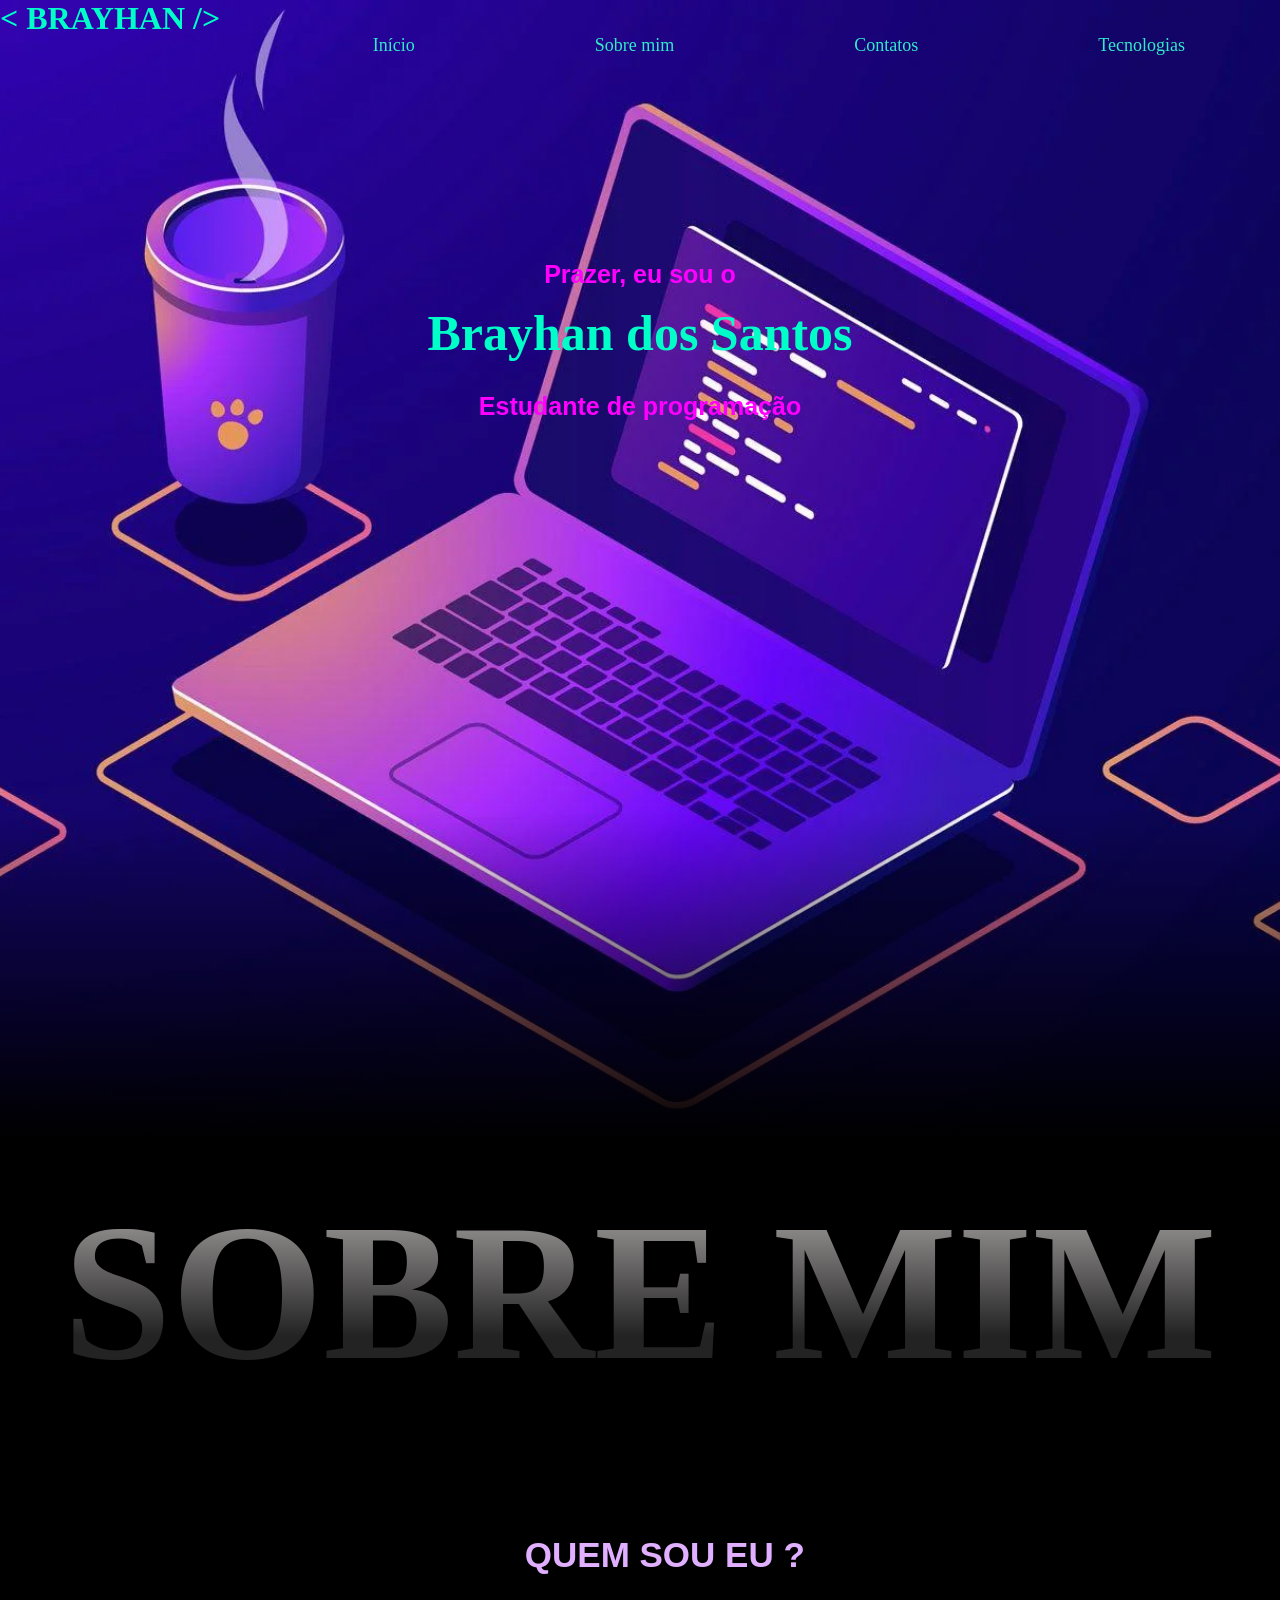
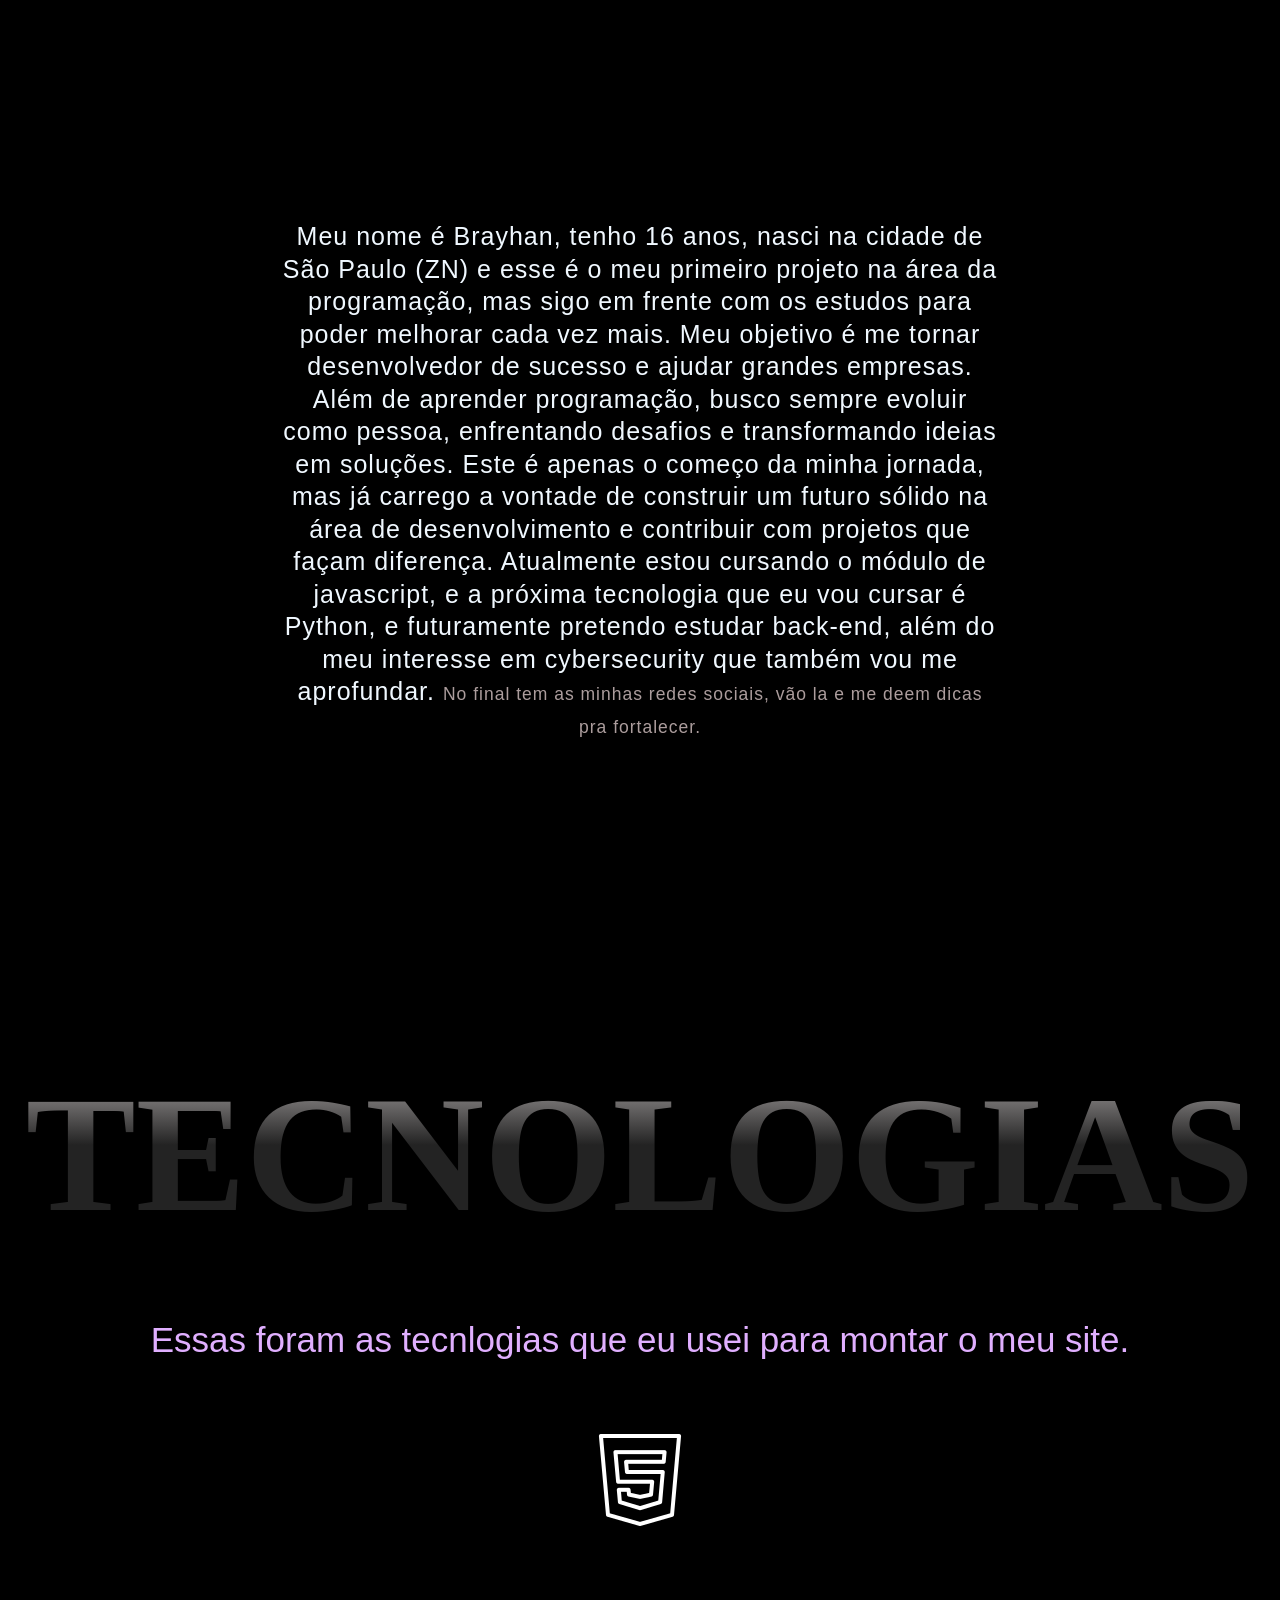
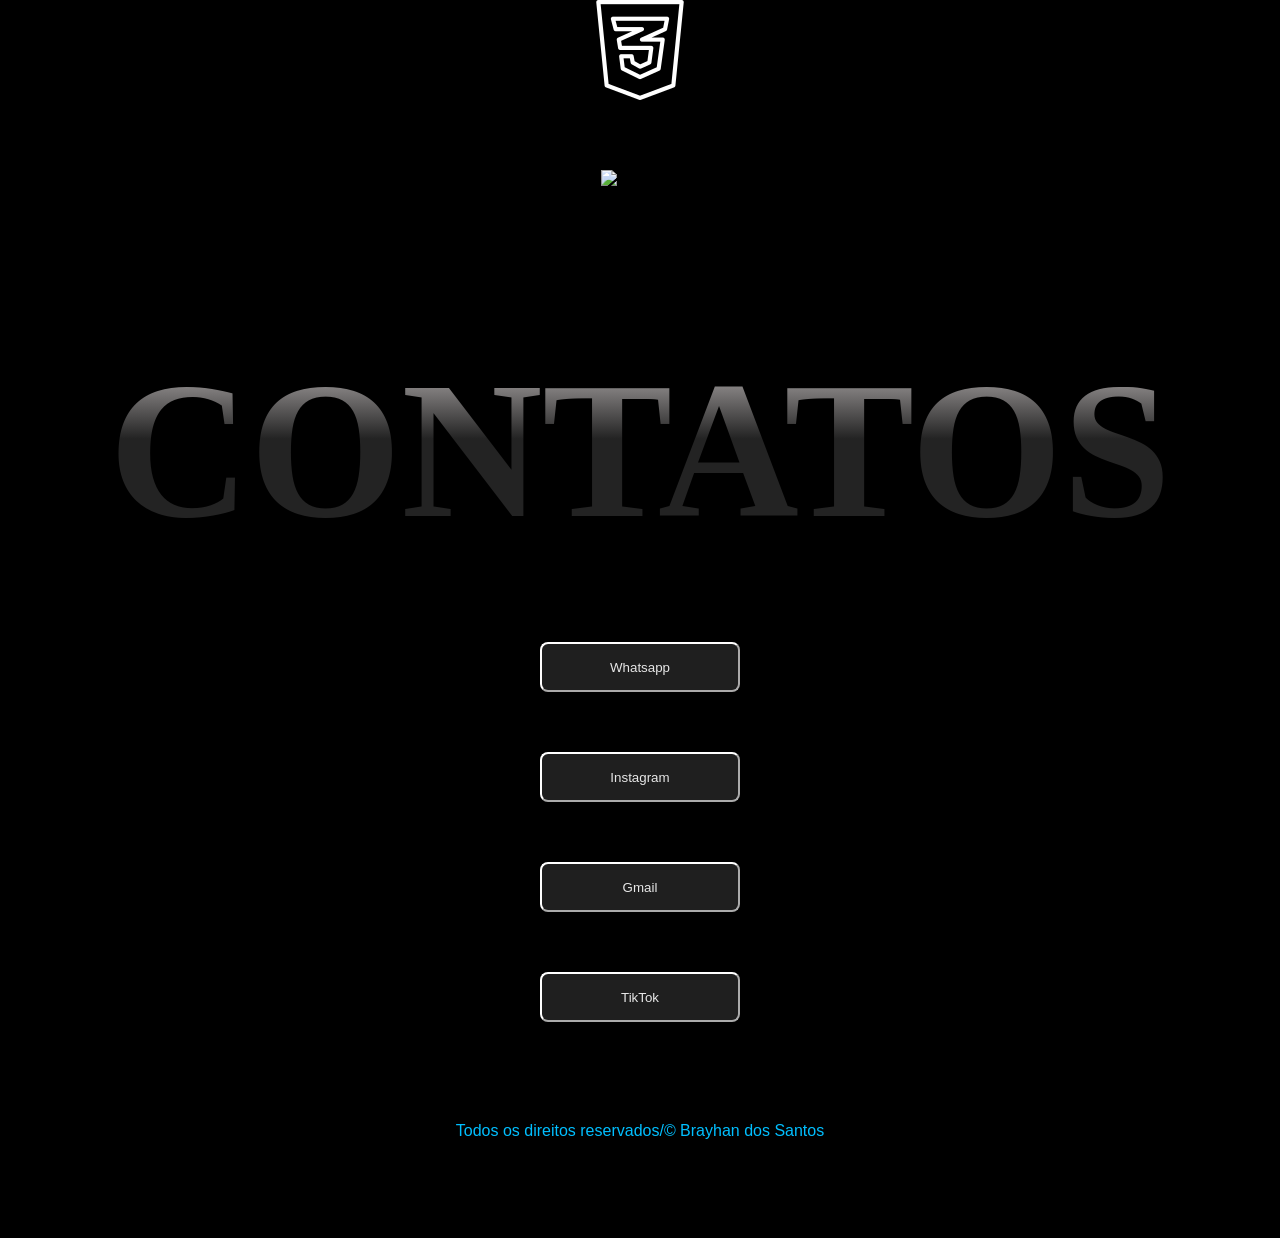
==== html.brayhan/index.html @ 7bd886b1 "new alteration" ====
<!DOCTYPE html>
<html lang="p-br">

<head>

    <meta charset="UTF-8">
    <meta name="viewport" content="width=device-width, initial-scale=1.0">
    <title> < BRAYHAN /> </title>
    <link rel="stylesheet" href="style.css">
</head>

<body id="comeco">
    <header class="cabeçalho">
        <h1>
            < BRAYHAN />
        </h1>
        <nav>
            <ul
                style="list-style: none; display: inline-flex; gap: 100px; position: fixed; top: 20; right: 15px; font-family: 'namioto', cursive;">
                <li><a href="#comeco"> Início </a></li>
                <li><a href="#sobre">Sobre mim</a></li>
                <li><a href="#contatos">Contatos</a></li>
                <li><a href="#tecnologias">Tecnologias</a></li>
            </ul>
        </nav>
    </header>

    <section class="hero">
        <div class="heroh">
            <p> Prazer, eu sou o</p>
            <h2>Brayhan dos Santos</h2>
            <p class="estudante"> Estudante de programação </p>
        </div>
    </section>

    <section class="page2">
        <h2 id="sobre"> SOBRE MIM</h2>
        <h3 id="eu"> QUEM SOU EU ?</h3>
        <p id="quem">Meu nome é Brayhan, tenho 16 anos, nasci na cidade de São Paulo (ZN) e esse é o meu primeiro
            projeto na área da programação, mas sigo em frente com os estudos para poder melhorar cada vez mais.
            Meu objetivo é me tornar desenvolvedor de sucesso e ajudar grandes empresas. Além de aprender programação,
            busco sempre evoluir como pessoa, enfrentando
            desafios e transformando ideias em soluções. Este é apenas o começo da minha jornada, mas já carrego a
            vontade de construir um futuro sólido na área de desenvolvimento e contribuir com projetos que façam
            diferença. Atualmente estou cursando o módulo de javascript, e a próxima
            tecnologia que eu vou cursar é Python, e futuramente pretendo estudar back-end, além do meu
            interesse em cybersecurity que também vou me aprofundar.
            <small> No final tem as minhas redes sociais, vão la e me deem dicas pra fortalecer.</small>
        </p>

        <h3 id="tecnologias"> TECNOLOGIAS</h3>

        <div><p id="tecnology"> Essas foram as tecnlogias que eu usei para montar o meu site. </p></div>
        <div class="icones">
            <img class="icon1" src="htmlimg.png" alt="html" id="html">
            <img class="icon2" src="cssimg.png" alt="css" id="css">
            <img class="icons3" src="js.png" alt="javascript">
        </div>
        
        <section id="contatos">
            <h3> CONTATOS </h3>
            <div class="botoes">
                <div><button id="btw"> Whatsapp </button></div>
                <div><button id="btinsta"> Instagram </button></div>
                <div><button id="gmail"> Gmail </button> </div>
                <div><button id="tiktok"> TikTok </button></div>
            </div>
            <div>
                <footer> Todos os direitos reservados/&copy; Brayhan dos Santos </footer>
            </div>
        </section>
    </section>

    <script>
        alert("ATENÇÃO, ESSE SITE FOI CRIADO POR UM INICIANTE (EU) , ENTÃO POR FAVOR, TOLERE OS ERROS E A MÁ ESTRUTURA DO CÓDIGO, OBRIGADO.");

        document.getElementById("btw").addEventListener("click", function () {
            window.open("https://wa.me/5511950635375", "_blank");

        });

        document.getElementById("btinsta").addEventListener("click", function () {
            window.open("https://www.instagram.com/brayhanxz/", "_blank");
        });

        document.getElementById("gmail").addEventListener("click", function () {
            window.open("mailto:brayhandossantoss@gmail.com", "_blank");
        });

        document.getElementById("tiktok").addEventListener("click", function () {
            window.open("https://www.tiktok.com/@eobrayhann", "_blank");
        });

    </script>
    </section>
</body>

</html>
---- html.brayhan/style.css ----
html,
body {
    margin: 0;
    padding: 0;
    min-height: 100%;

}

.hero {
    position: relative;
    font-family: 'poppins', sans-serif;
    background-image: url('img.tech.code.png');
    background-size: cover;
    background-position: center;
    background-repeat: no-repeat;
    min-height: 100vh;


    display: flex;
    flex-direction: column;
    align-items: center;
    padding-top: 240px;
}

.hero::after {
    content: "";
    position: absolute;
    bottom: 0;
    left: 0;
    width: 100%;
    height: 330px;
    background: linear-gradient(to bottom, transparent, black);
    z-index: 1;
}

.cabeçalho {
    position: fixed;
    display: flex;
    left: 0;
    top: 0;
    width: 100%;
    justify-content: space-between;
    align-items: center;
    background: transparent;
    z-index: 1000;
}

.heroh {
    display: flex;
    flex-direction: column;
    align-items: center;
    gap: 10px;
}

.heroh p {
    margin: 5px 0;
    margin-top: 20px;
    font-weight: 900;
    color: magenta
}

h1,
h2,
p {
    margin: 0;
    padding: 0;
}


p {
    font-size: 25px;
    color: aliceblue;
}

h1 {
    font-family: 'namioto', cursive;
    color: #00FFC8;
}


h2 {
    font-size: 50px;
    font-family: 'namioto', cursive;
    text-align: center;
    color: #00FFC8;
}

.estudante {
    margin-top: 10px;
    font-size: 25px;
    color: aliceblue;
}



nav a {
    font-size: 18px;
    margin-right: 80px;
    text-decoration: none;
    color: #33e8ca;
    transition: color 0.5s;


}

a:hover {
    color: #00796b;
}



.page2 {
    position: relative;
    min-height: 100vh;
    background: black;

}

.page2::before {
    content: "";
    position: absolute;
    top: -150px;
    left: 0;
    width: 100%;
    height: 150px;
    background: linear-gradient(to top, black, transparent 0%)
}

#sobre {
    background: linear-gradient(to top, rgb(35, 35, 35) 80%, #ded8d8);
    background-clip: text;
    -webkit-background-clip: text;
    -webkit-text-fill-color: transparent;
    font-size: 195px;
    min-height: 100vh;
    padding: 40px;
}

#eu {
    font-family: 'Garamond', sans-serif;
    font-size: 35px;
    position: absolute;
    top: 360px;
    left: 41%;

    color: #E0AFFF;
}

#quem {
    font-family: 'Garamond', sans-serif;
    position: relative;
    top: -300px;
    text-align: center;
    max-width: 715px;
    margin: 0 auto;
    hyphens: auto;
    letter-spacing: 1px;
    line-height: 1.3;
}

small {
    font-size: 0.7em;
    color: rgb(172, 157, 157);


}


#tecnologias {
    font-family: 'namioto', cursive;
    background-color: black;
    margin: 0;
    display: flex;
    flex-direction: column;
    justify-content: flex-start;
    align-items: center;
    color: #00BFFF;
    width: 100%;
    padding-top: 20px;



    font-size: 165px;
    background: linear-gradient(to top, rgb(35, 35, 35) 50%, #ded8d8);
    background-clip: text;
    -webkit-background-clip: text;
    -webkit-text-fill-color: transparent;
}

.icones {
    display: flex;
    flex-direction: column;
    margin: 0 auto;
    align-items: center;
    padding: 70px;
    justify-content: center;
    gap: 70px;
}

#tecnology {
    font-family: 'Garamond', sans-serif;
    font-size: 35px;
    display: flex;
    flex-direction: column;
    justify-content: center;
    margin-top: 70px;
    align-items: center;
    color: #E0AFFF
}


#contatos {
    font-family: 'namioto', cursive;
    margin: 0;
    display: flex;
    flex-direction: column;
    justify-content: flex-start;
    align-items: center;
    color: #00BFFF;
    width: 100%;
    min-height: 100vh;
    padding-top: 80px;

}


#contatos h3 {
    font-size: 195px;
    background: linear-gradient(to top, rgb(35, 35, 35) 55%, #ded8d8);
    background-clip: text;
    -webkit-background-clip: text;
    -webkit-text-fill-color: transparent;
    margin: 0;
}

#btw {
    border-radius: 8px;
    border-color: rgb(255, 254, 254);
    background-color: #1F1F1F;
    transition: color 0.5s;
    color: #e6e6e6;
}


#btw:hover {
    color: #564c56;
}



#btinsta {
    border-color: #ffffff;
    background-color: #1F1F1F;
    transition: color 0.5s;
    color: #e7e7e7;
}

#btinsta:hover {
    color: #564c56;
}



#btw,
#btinsta {
    font-family: 'Garamond', sans-serif;
    width: 200px;
    height: 50px;
    border-radius: 8px;
    display: flex;
    justify-content: center;
    align-items: center;
}



.botoes {
    display: flex;
    flex-direction: column;
    align-items: center;
    gap: 60px;
    margin-top: 80px;
}

#tiktok {
    border-color: #ffffff;
    background-color: #1F1F1F;
    transition: color 0.5s;
    color: #e7e7e7;


     width: 200px;
    height: 50px;
    border-radius: 8px;
}

#tiktok:hover {
    color: #564c56;
}

#gmail {
    border-radius: 8px;
    width: 200px;
    height: 50px;
    border-color: #ffffff;
    background-color: #1F1F1F;
    transition: color 0.5s;
    color: #e7e7e7;
}

#gmail:hover {
    color: #564c56;
}

footer {
    margin-top: 100px;
    font-family: 'Garamond', sans-serif;
}
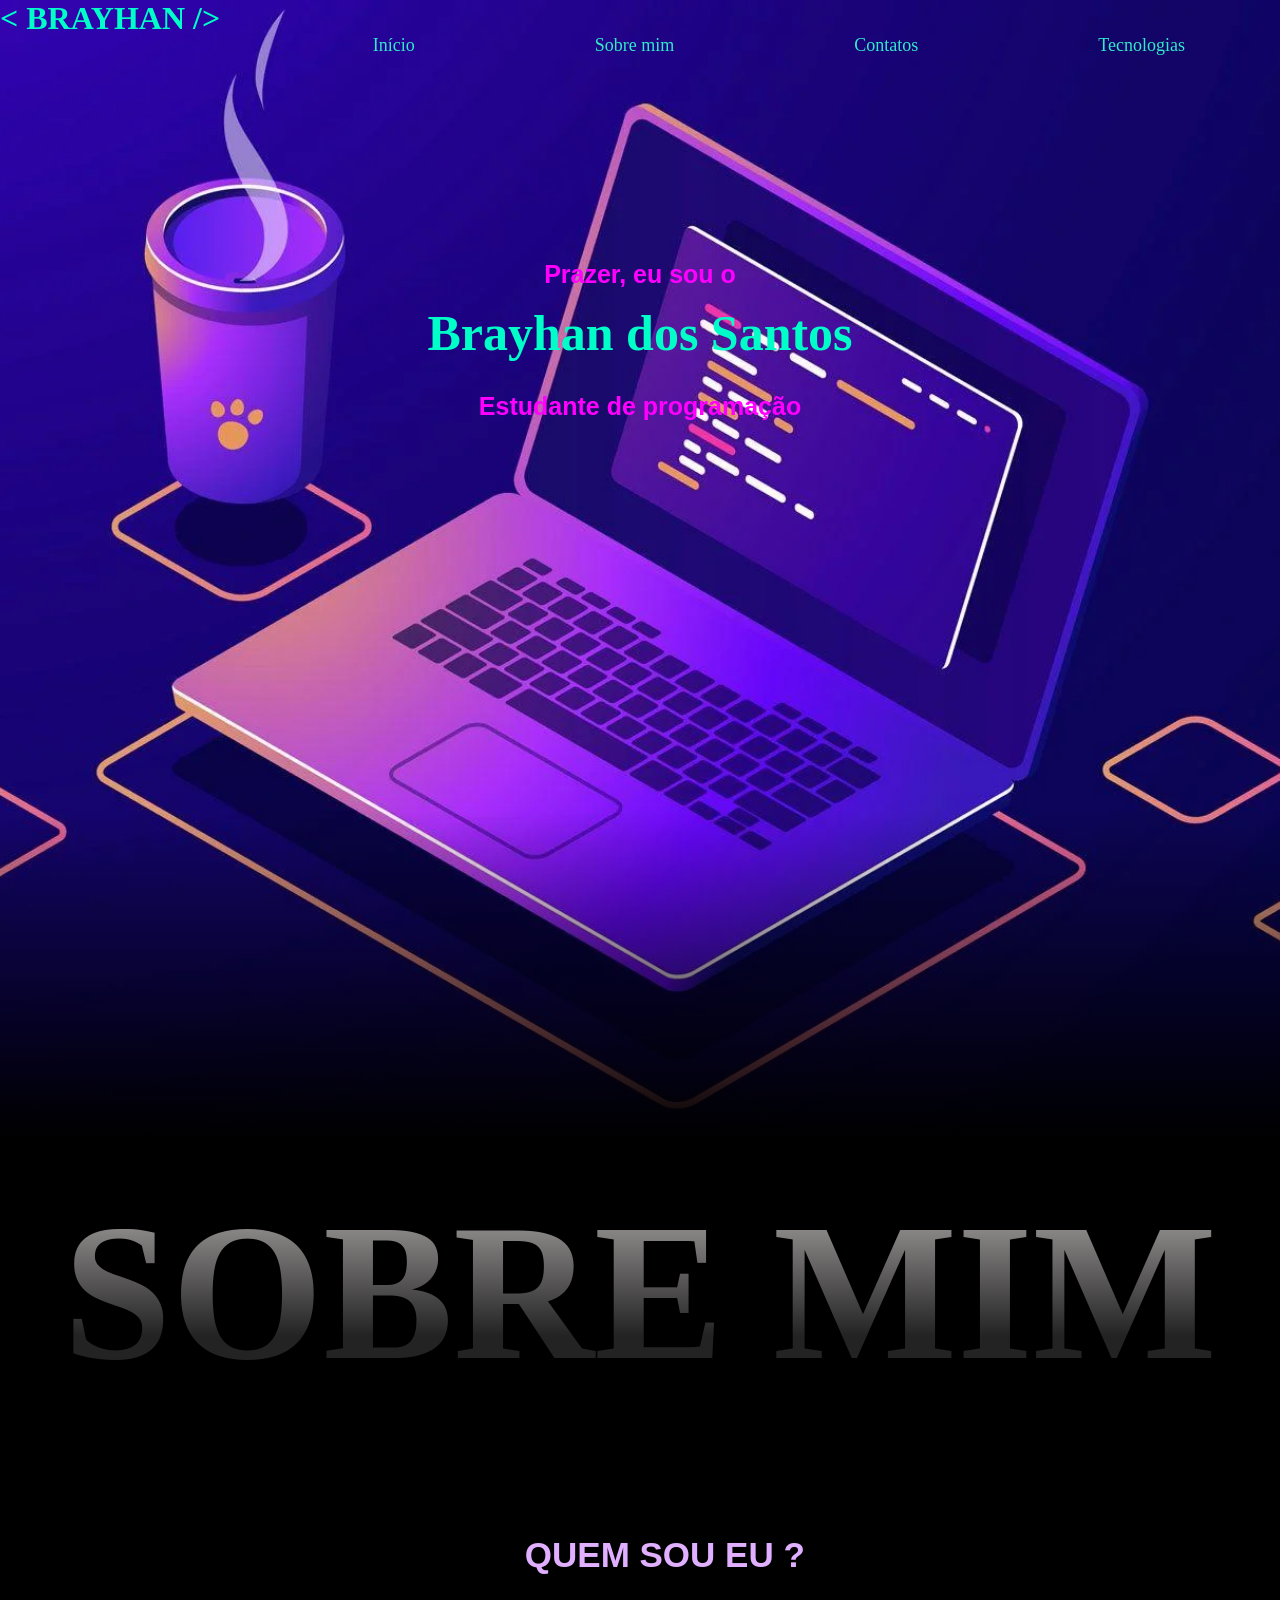
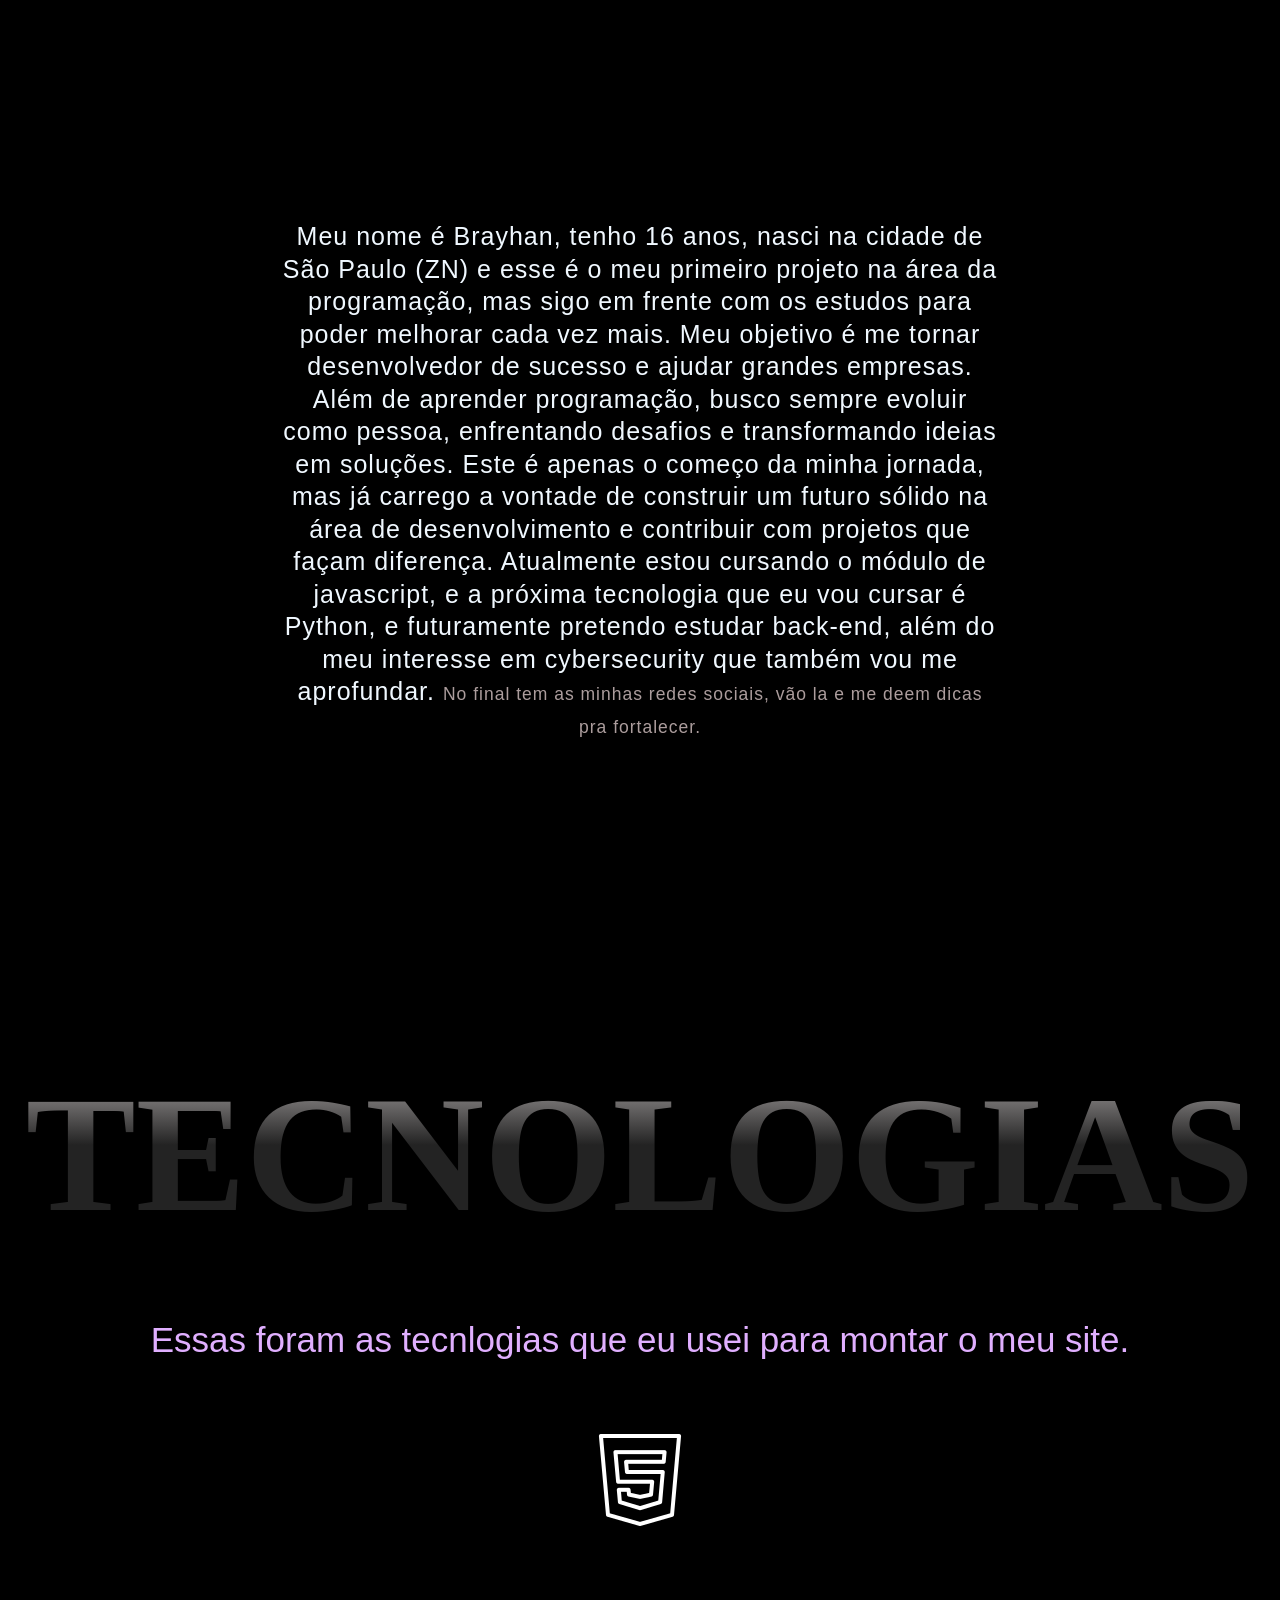
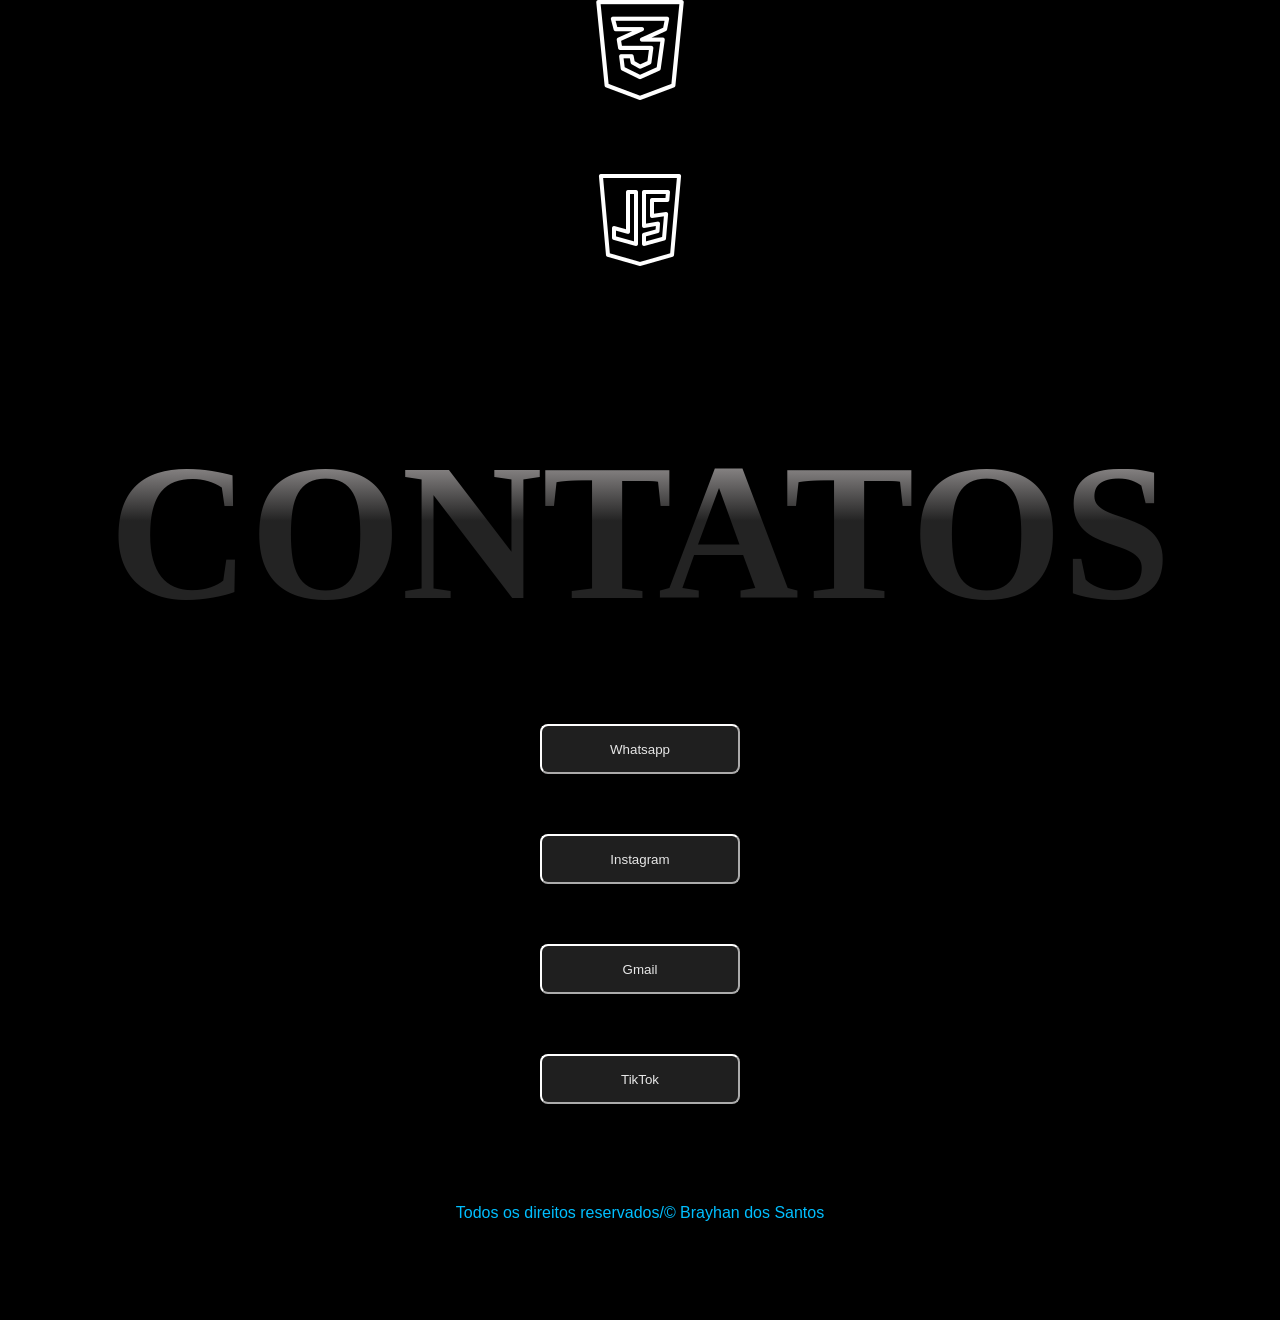
==== commit 73623d8b: "corrigi um erro de sintaxe." ====
--- a/html.brayhan/index.html
+++ b/html.brayhan/index.html
@@ -1,5 +1,5 @@
 <!DOCTYPE html>
-<html lang="p-br">
+<html lang="pt-br">
 
 <head>
 
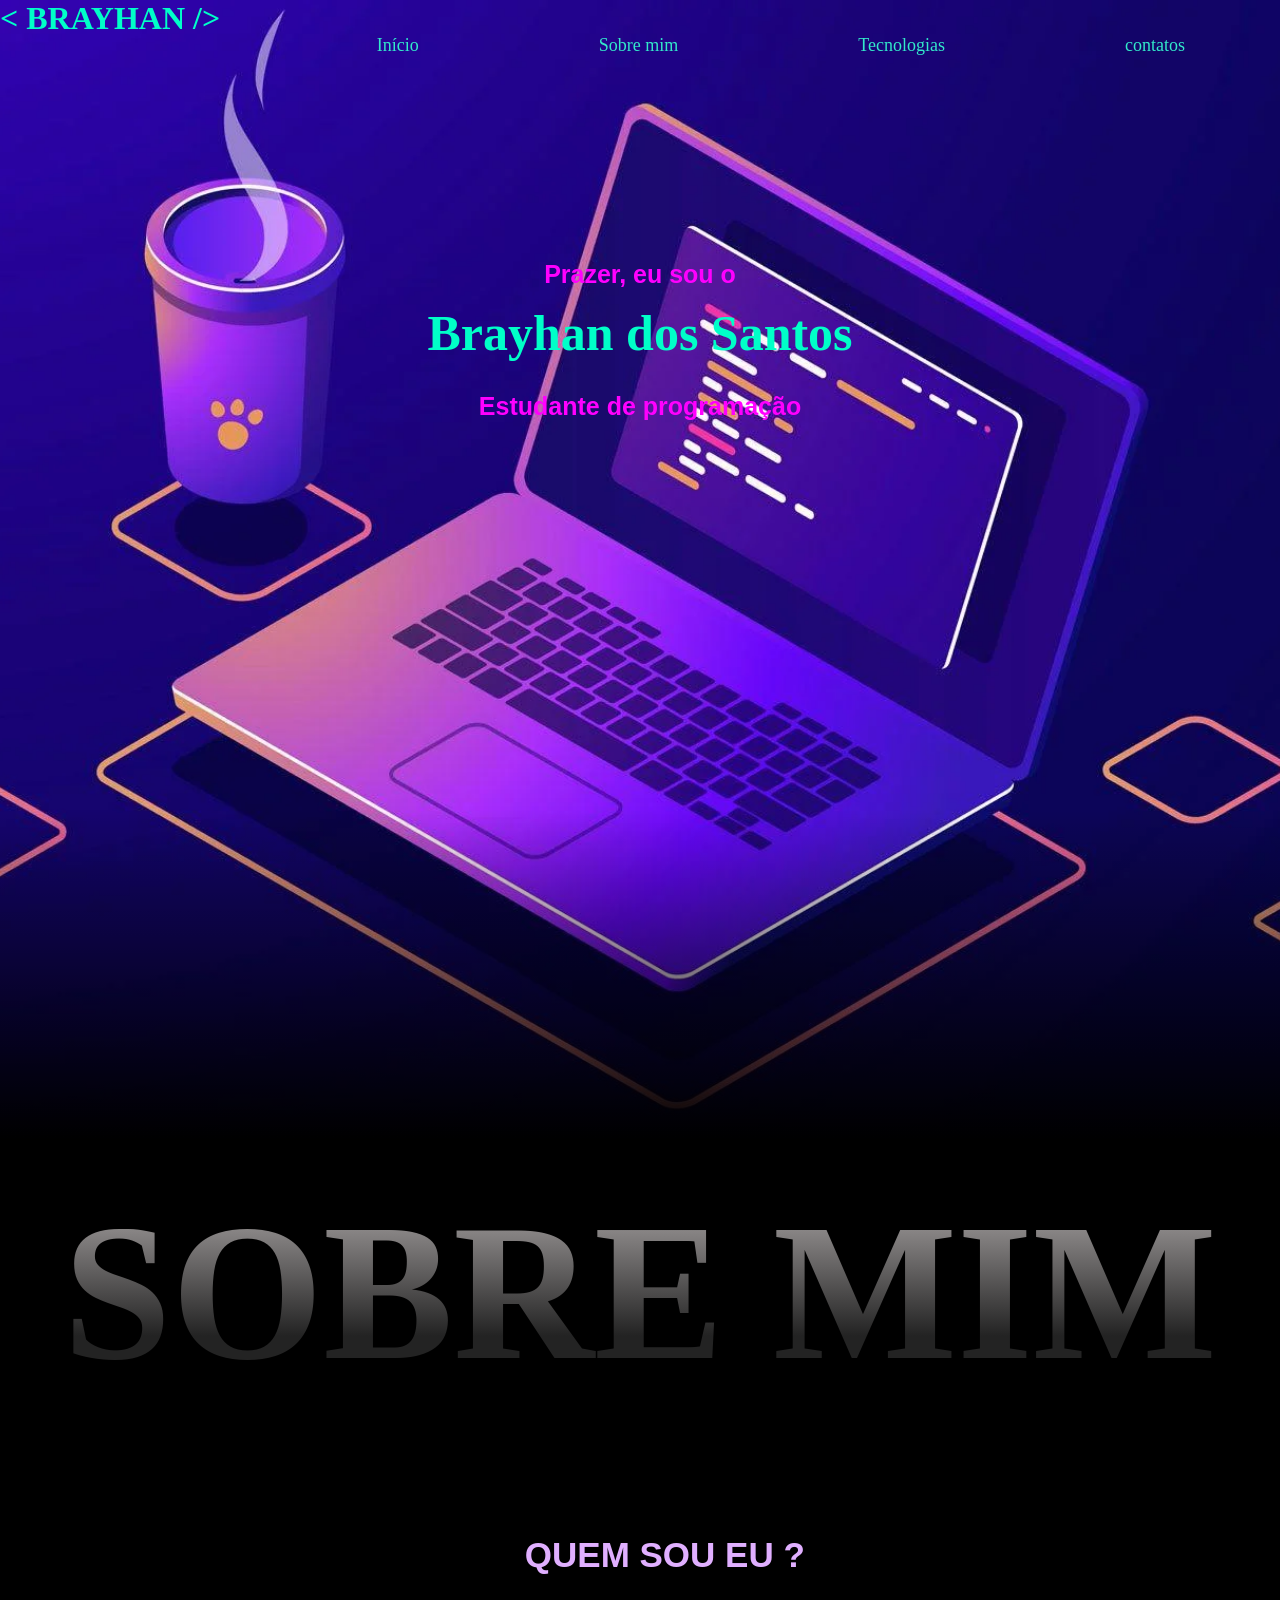
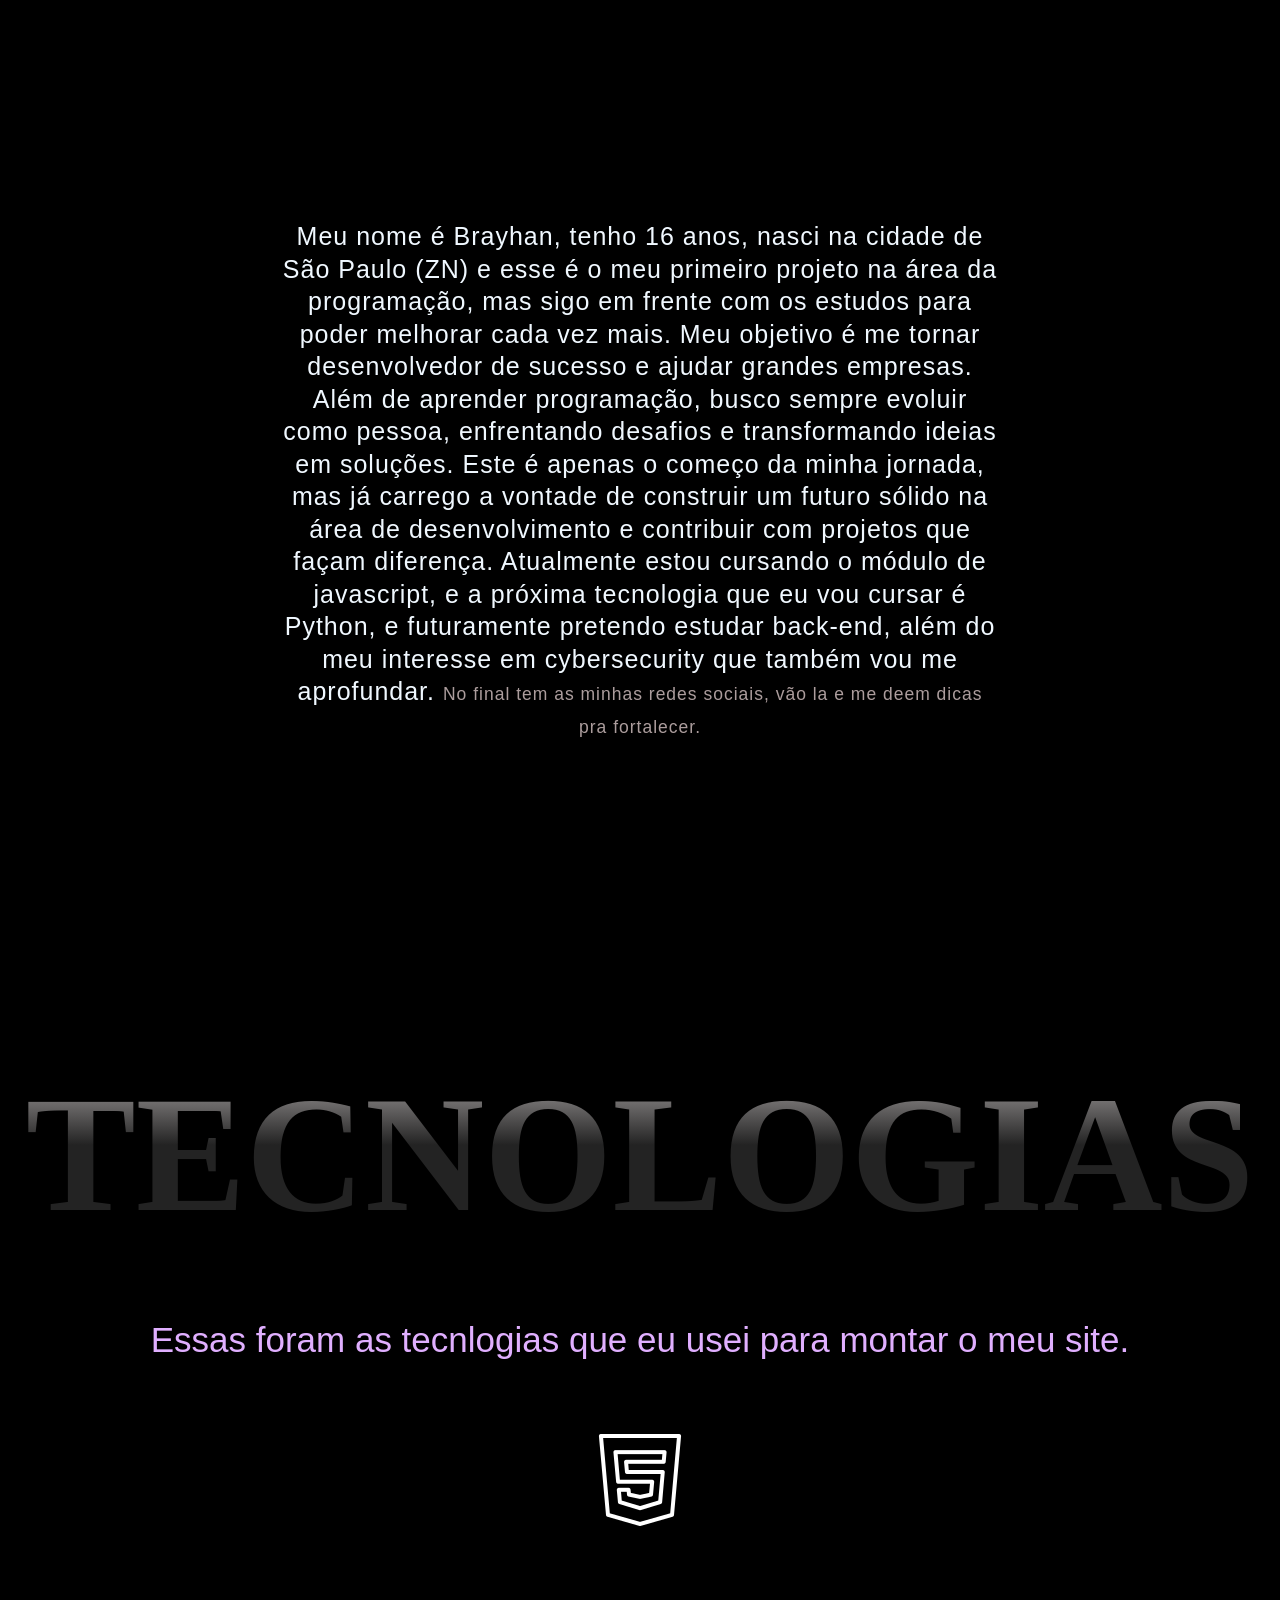
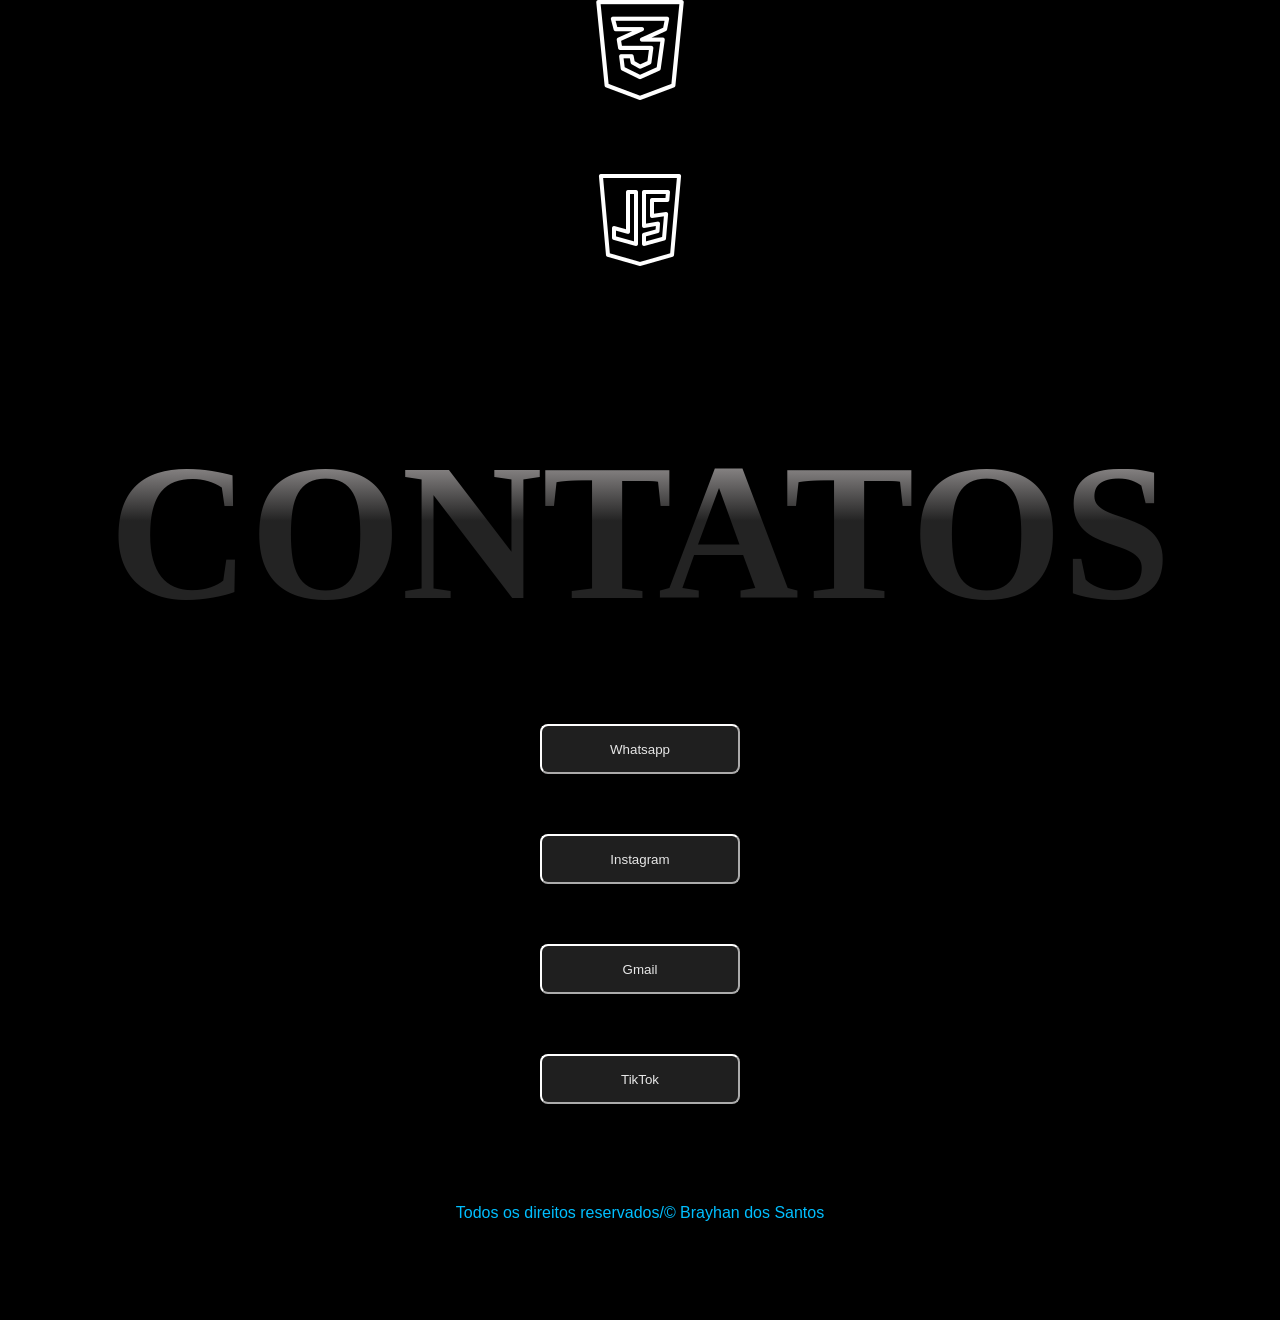
==== commit d4230dd0: "Update index.html" ====
--- a/html.brayhan/index.html
+++ b/html.brayhan/index.html
@@ -19,8 +19,8 @@
                 style="list-style: none; display: inline-flex; gap: 100px; position: fixed; top: 20; right: 15px; font-family: 'namioto', cursive;">
                 <li><a href="#comeco"> Início </a></li>
                 <li><a href="#sobre">Sobre mim</a></li>
-                <li><a href="#contatos">Contatos</a></li>
                 <li><a href="#tecnologias">Tecnologias</a></li>
+                <li><a href="#contatos">contatos</a></li>
             </ul>
         </nav>
     </header>
@@ -72,7 +72,6 @@
     </section>
 
     <script>
-        alert("ATENÇÃO, ESSE SITE FOI CRIADO POR UM INICIANTE (EU) , ENTÃO POR FAVOR, TOLERE OS ERROS E A MÁ ESTRUTURA DO CÓDIGO, OBRIGADO.");
 
         document.getElementById("btw").addEventListener("click", function () {
             window.open("https://wa.me/5511950635375", "_blank");
--- a/html.brayhan/style.css
+++ b/html.brayhan/style.css
@@ -315,4 +315,5 @@
 footer {
     margin-top: 100px;
     font-family: 'Garamond', sans-serif;
-}+}
+
